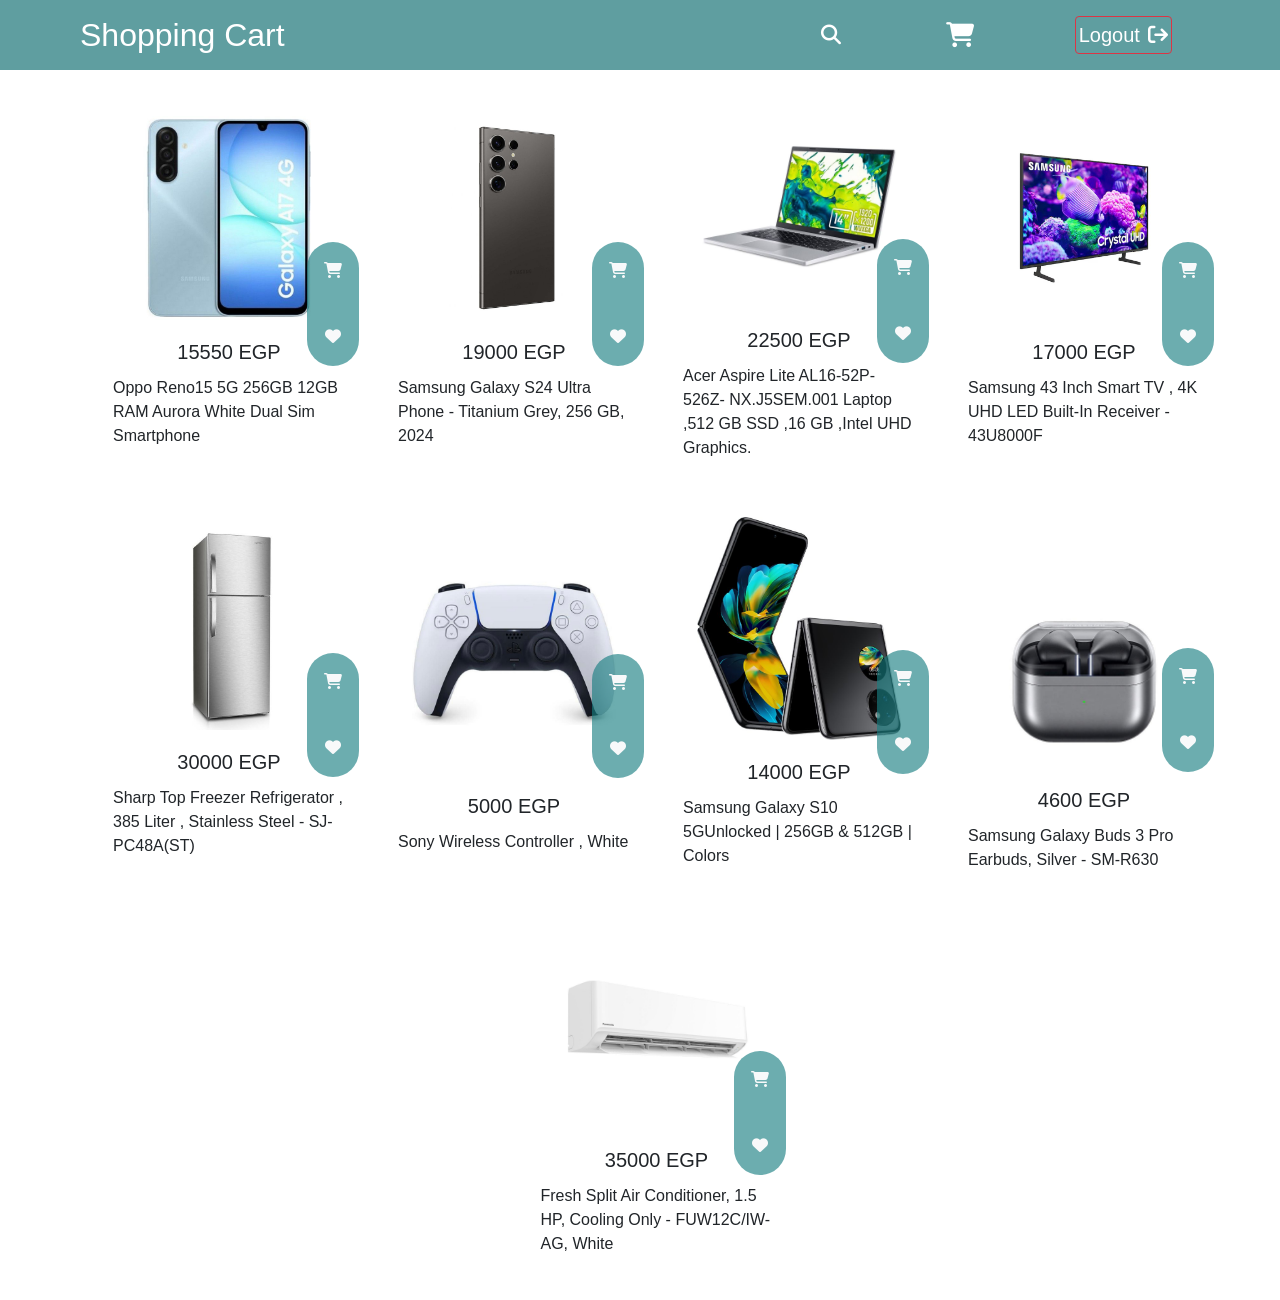
==== index.html @ b71017a6 "create" ====
<!DOCTYPE html>
<html lang="en">

<head>
    <meta charset="UTF-8">
    <meta name="viewport" content="width=device-width, initial-scale=1.0">

    <!-- start  bootstrap link -->
    <link rel="stylesheet" href="css/bootstrap.min.css">
    <!-- end  bootstrap link -->

    <link rel="stylesheet" href="css/all.css">
    <link rel="stylesheet" href="css/style.css">
    <title>Brand Home</title>
</head>

<body>

    <nav class="sidebar h-100 position-fixed bg-white top-0 p-4">
        <div class="orders-holder overflow-auto h-75">
            <div class="sidebar-head gap-3 d-flex justify-content-between mb-5 mr-3">
                <a class="x-sign text-muted">&#10005;</a>
                <h4>Shopping Cart</h4>
            </div>
            <div class="cart-container">

            </div>
        </div>
        <div class="payment-section flex-column ">
            <hr>
            <div class=" d-flex justify-content-between">
                <span class="TotalPrice"></span>
                <p class="text-muted">Total Products</p>
            </div>
            <a class="btn btn-info d-block  rounded-pill" href="ProductsOrdered.html">Complete the order</a>
            <p class="text-muted">Or <a class="text-dark back-shop">&nbsp; Contain Shopping &#8594;</a></p>
        </div>
    </nav>
    <!-- start right side bar that appear in the phone -->

    <nav class="sidebar side-right h-100 position-fixed bg-white top-0 p-3">
        <div class="orders-holder overflow-auto h-75">
            <div class="sidebar-head gap-3 d-flex justify-content-between mb-5 mr-3">
                <h4 class="side-right-name"></h4>
                <a class="x-sign text-muted">&#10005;</a>
            </div>
            <ul class="side-right-container mt-3 d-flex flex-column">
                <li><a href="index.html" class="text-info ">Home Page <i class="fa-solid fa-house"></i></a></li>
                <li><a href="ProductsOrdered.html" class="text-info ">Payment page <i class="fa-solid fa-credit-card ml-1"></i></a></li>
                <li><a href="Favorites.html" class="text-info ">Favorites Page <i class="fa-solid fa-heart ml-2"></i></a></li>
                <li><a class="text-danger LogOut">Log Out<i class="fa-solid fa-arrow-right-from-bracket ml-1"></i> </a></li>
            </ul>
        </div>
    </nav>

    <!-- end right side bar that appear in the phone -->
    <div class="page-content">
        <nav class="home-navbar">
            <div class="navbar_container">
                <div class="navbar">
                    <h3 class="brand">Shopping Cart</h3>
                </div>
                <ul id="link">
                    <li><a class="btn btn-info" href="login.html">sign in</a></li>
                    <li><a class="btn btn-info" href="register.html">sign up</a></li>
                </ul>
                <ul id="user_info">
                    <li><a href="index.html" id="user"></a></li>
                    <li>
                        <a class="search-icon"><i class="fa-solid fa-magnifying-glass"></i></a>
                    </li>
                    <li>
                        <a class="cart position-relative">
                            <i class="fa-solid fa-cart-shopping fa-lg"></i>
                            <span class="position-absolute badge bg-danger text-light rounded-circle"></span>
                        </a>
                    </li>
                    <li class="logOut">
                        <a class="btn btn-outline-danger LogOut">Logout<i
                                class="fa-solid fa-arrow-right-from-bracket ml-2"></i></a>
                    </li>
                    <li class="d-none bars-container">
                        <a class="text-light bars"><i class="fa-solid fa-bars"></i></a>
                    </li>
                </ul>
            </div>

        </nav>

        <!-- start home-elements section -->
        <div class="search-area w-100 text-center d-none">
            <input type="button" value="search"
                class="search-btn text-white text-capitalize bg-info border-0 p-3 rounded-pill">
            <input type="text" placeholder="search" class="search-input w-75 p-3 rounded-pill mx-2">
        </div>
        <section class="home-elements pt-5">

            <div class="container mt-5">
                <div class="row " id="product-items">
                </div>
            </div>
        </section>

        <!-- making overlay when open side bar  -->
        <div class="overlay"></div>
    </div>
    <!-- end home-elements section -->

    <!-- start  bootstrap script -->

    <script src="js/jquery.slim.min.js"></script>
    <script src="js/popper.min.js"></script>
    <script src="js/bootstrap.min.js"></script>

    <!-- end  bootstrap script -->
     
    <script type="module" src="js/script.js"></script>

</body>

</html>
---- css/style.css ----
* {
    margin: 0;
    padding: 0;
    box-sizing: border-box;
}

a {
    text-decoration: none !important;
    cursor: pointer;
}

.page-content {
    position: relative;
}

/* start nav bar section */
nav:not(#sidebar) {
    background-color: cadetblue;
}

.navbar_container {
    width: 90%;
    margin: auto;
    display: flex;
    align-items: end;
    justify-content: space-between;
    height: 70px;
}

.brand {
    font-size: 32px;
    font-weight: 500;
    font-family: 'Lucida Sans', 'Lucida Sans Regular', 'Lucida Grande', 'Lucida Sans Unicode', Geneva, Verdana, sans-serif;
    color: #fff;
}

.navbar_container ul {
    display: flex;
    list-style: none;
    align-items: center;
    gap: 10px;
    justify-content: space-around !important;
    width: calc(50% - 30px);
}

.navbar_container ul a {
    padding: 3px !important;
    font-size: 20px;
    color: #fff;
}

.navbar_container #user_info {
    display: none;
}

.cart span {
    font-size: .6rem;
    right: 5%;
    top: -5%;
}

.side-right-container {
    gap: 20px !important;

    a {
        font-size: 18px;
    }
}

.overlay {
    position: fixed;
    inset: 0;
    background-color: rgba(0, 0, 0, 0.295);
    backdrop-filter: blur(4px);
    pointer-events: all;
    opacity: 0;
    visibility: hidden;
    transition: .3s;
    z-index: 90;
}

.overlay.active {
    opacity: 1;
    visibility: visible;
}

@media (max-width:890px) {
    .brand {
        font-size: 1.5rem;
    }

    .navbar_container #user {
        font-size: 18px !important;
    }

    .search-icon {
        font-size: 1rem;
    }

    .cart {
        i {
            font-size: 1rem;
        }

        span {
            font-size: .4rem;
            top: 5%;
        }
    }

    .logOut {
        font-size: 1rem !important;
        padding: 3px !important;
    }
}

/* end nav bar section */

/* start home navbar section */
.home-navbar {
    position: fixed;
    width: 100%;
    z-index: 90;
    top: 0;
    left: 0;
}

/* start section_form section */

.section_form {
    display: flex;
    justify-content: center;
    align-items: center;
    height: 80vh;
    flex-direction: column;
}

.section_form form {
    background-color: rgb(67, 114, 114);
    display: flex;
    flex-direction: column;
    padding: 15px;
    width: 60%;
    border-radius: 10px;
}

.section_form input {
    display: block;
    padding: 7px;
    margin: 10px 0;
    outline: none;
}

.navbar_container input[type="submit"]:hover {
    opacity: .7;
}

/* end section_form section */

/* start side bar section */

.sidebar {
    z-index: 100;
    width: 340px;
    top: 0;
    transition: all .1s ease;
    display: flex;
    transform: translateX(-100%);
    flex-direction: column;
    padding: 1.5rem;
}

.side-right {
    transform: translateX(100%);
    right: 0;
}

.cart-content {
    gap: 10px !important;
}

.sidebar.active {
    visibility: visible;
    transform: translateX(0%);
}

.x-sign,
.cart-btns a,
.cart-btns span {
    font-size: 20px;
    font-weight: 500;
}

.x-sign:hover,
.cart-btns a:hover {
    color: #111 !important;
}

.orders-holder {
    overflow-y: auto;
}

.payment-section {
    gap: 1rem;
    height: 240px !important;
    background-color: #fff;
    padding-top: 1rem;
}

.payment-section a {
    font-size: 1.4rem;
    font-weight: 500;
}

/* start content section */
.search-area {
    margin: 120px 0 40px !important;
}

.search-area input[type='button'] {
    font-weight: 600;
    font-size: 18px;
}

.search-area input[type='text'] {
    border: 1px solid #1111117a;
}

.search-area input[type='text']:focus {
    outline: 1px solid rgba(36, 173, 175, 0.865);
}

.product-item {
    transition: all .4s ease;
}

.product-item:hover {
    box-shadow: 1px 1px 20px .5px rgba(11, 11, 11, 0.573);
}

.buttons {
    top: 35%;
    right: 5%;
    background-color: rgba(24, 127, 129, 0.637);

    button:hover {
        background-color: rgba(24, 127, 129, 0.402);
        transition: .4s;
    }

    button:focus {
        box-shadow: none !important;
    }
}

.heart-icon.active {
    color: #024b4dee;
    transform: scale(1.1);
}

.cart-btns {
    gap: 1rem;
}
.no-favo.active{
    display: block !important;
    text-align: center;
    font-size: 2rem;
    font-weight: 700;
    color: #551414;
    padding: 30px;
    padding-top: 100px;
}

@media (max-width:760px) {
    .sidebar {
        width: 300px;
    }

    .search-area {
        width: 90% !important;
        margin: 120px auto 0 !important;

        input {
            padding: .5rem !important;
            font-size: .7rem !important;
            margin: 0 !important;
        }
    }

    .bars-container {
        display: block !important;
    }

    #user {
        display: none;
    }

    .logOut {
        display: none;
    }
}

/* payment content section  */
.cart-item img {
    width: 20%;
}

.payment-form {
    border-radius: 20px;
    border: 3px dashed;
    gap: 20px;
    background-color: #4ec7d433;
}

.payment-form input,
.payment-form>div,
.payment-form select,
.payment-form textarea {
    border-radius: 10px;
    border: none;
    transition: all .4s ease;
}

.payment-form input {
    padding-left: 35px !important;
}

.payment-form i {
    top: 35%;
    left: 2%;
}

.payment-form input:focus,
select:focus,
.payment-form textarea {
    outline: 1px solid #36b0bd;
}

.payment-form::placeholder {
    color: #11111162;
}

.items-container>p,
.payment-form p {
    font-size: 1.2rem;
    font-weight: 900;
}
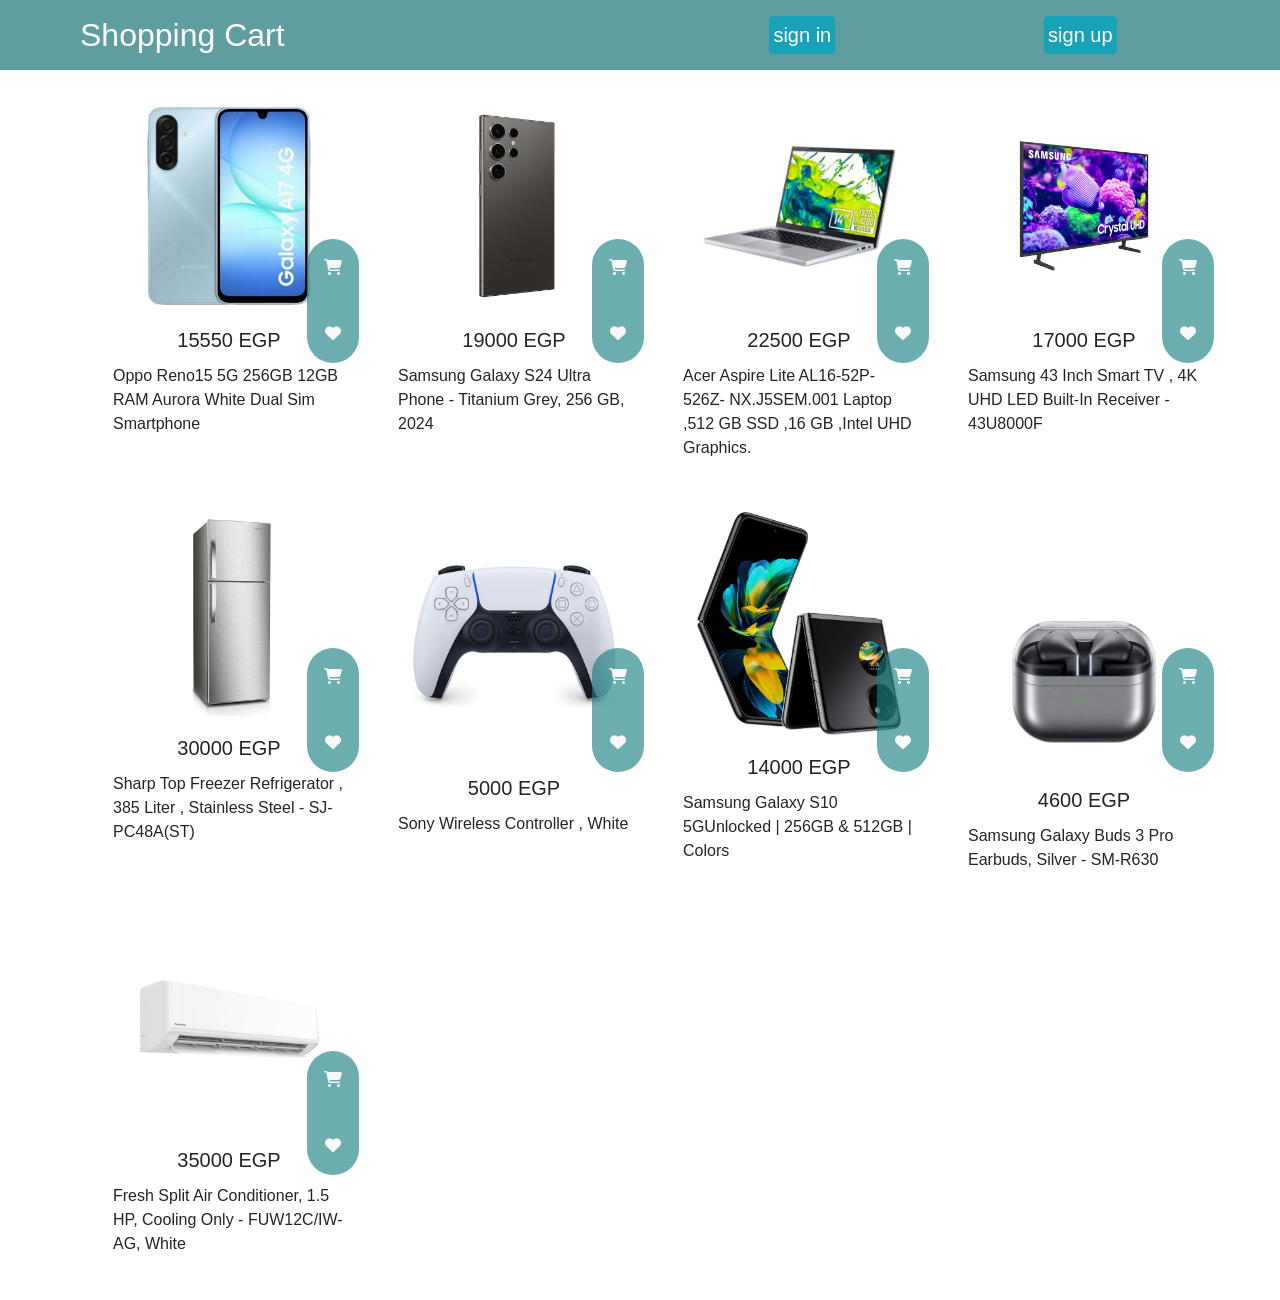
==== commit 59693c5b: "update" ====
--- a/index.html
+++ b/index.html
@@ -45,7 +45,7 @@
                 <a class="x-sign text-muted">&#10005;</a>
             </div>
             <ul class="side-right-container mt-3 d-flex flex-column">
-                <li><a href="index.html" class="text-info ">Home Page <i class="fa-solid fa-house"></i></a></li>
+                <li><a href="index.html" class="text-info home-link">Home Page <i class="fa-solid fa-house"></i></a></li>
                 <li><a href="ProductsOrdered.html" class="text-info ">Payment page <i class="fa-solid fa-credit-card ml-1"></i></a></li>
                 <li><a href="Favorites.html" class="text-info ">Favorites Page <i class="fa-solid fa-heart ml-2"></i></a></li>
                 <li><a class="text-danger LogOut">Log Out<i class="fa-solid fa-arrow-right-from-bracket ml-1"></i> </a></li>
@@ -56,7 +56,7 @@
     <!-- end right side bar that appear in the phone -->
     <div class="page-content">
         <nav class="home-navbar">
-            <div class="navbar_container">
+            <div class="navbar_container ">
                 <div class="navbar">
                     <h3 class="brand">Shopping Cart</h3>
                 </div>
@@ -65,7 +65,7 @@
                     <li><a class="btn btn-info" href="register.html">sign up</a></li>
                 </ul>
                 <ul id="user_info">
-                    <li><a href="index.html" id="user"></a></li>
+                    <li><a href="index.html" class="home-link"  id="user"></a></li>
                     <li>
                         <a class="search-icon"><i class="fa-solid fa-magnifying-glass"></i></a>
                     </li>
--- a/css/style.css
+++ b/css/style.css
@@ -14,6 +14,7 @@
 }
 
 /* start nav bar section */
+
 nav:not(#sidebar) {
     background-color: cadetblue;
 }
@@ -25,6 +26,13 @@
     align-items: end;
     justify-content: space-between;
     height: 70px;
+}
+@media (max-width:500px) {
+    #link a{
+        padding: 3px !important;
+        font-size: 16px !important;
+    }
+    
 }
 
 .brand {
@@ -85,6 +93,7 @@
 }
 
 @media (max-width:890px) {
+
     .brand {
         font-size: 1.5rem;
     }
@@ -94,7 +103,7 @@
     }
 
     .search-icon {
-        font-size: 1rem;
+        font-size: .8rem;
     }
 
     .cart {
@@ -117,6 +126,7 @@
 /* end nav bar section */
 
 /* start home navbar section */
+
 .home-navbar {
     position: fixed;
     width: 100%;
@@ -261,7 +271,8 @@
 .cart-btns {
     gap: 1rem;
 }
-.no-favo.active{
+
+.no-favo.active {
     display: block !important;
     text-align: center;
     font-size: 2rem;
@@ -321,7 +332,7 @@
     transition: all .4s ease;
 }
 
-.payment-form input {
+.payment-form input:not(#submit-btn) {
     padding-left: 35px !important;
 }
 
@@ -343,5 +354,21 @@
 .items-container>p,
 .payment-form p {
     font-size: 1.2rem;
+    text-align: center;
+    line-height: 1.5;
     font-weight: 900;
+}
+
+@media (max-width:600px) {
+
+    .items-container>p,
+    .payment-form p {
+        font-size: 1rem;
+        font-weight: 600;
+    }
+
+    .payment-form i {
+        font-size: 1rem;
+        top: 30%;
+    }
 }
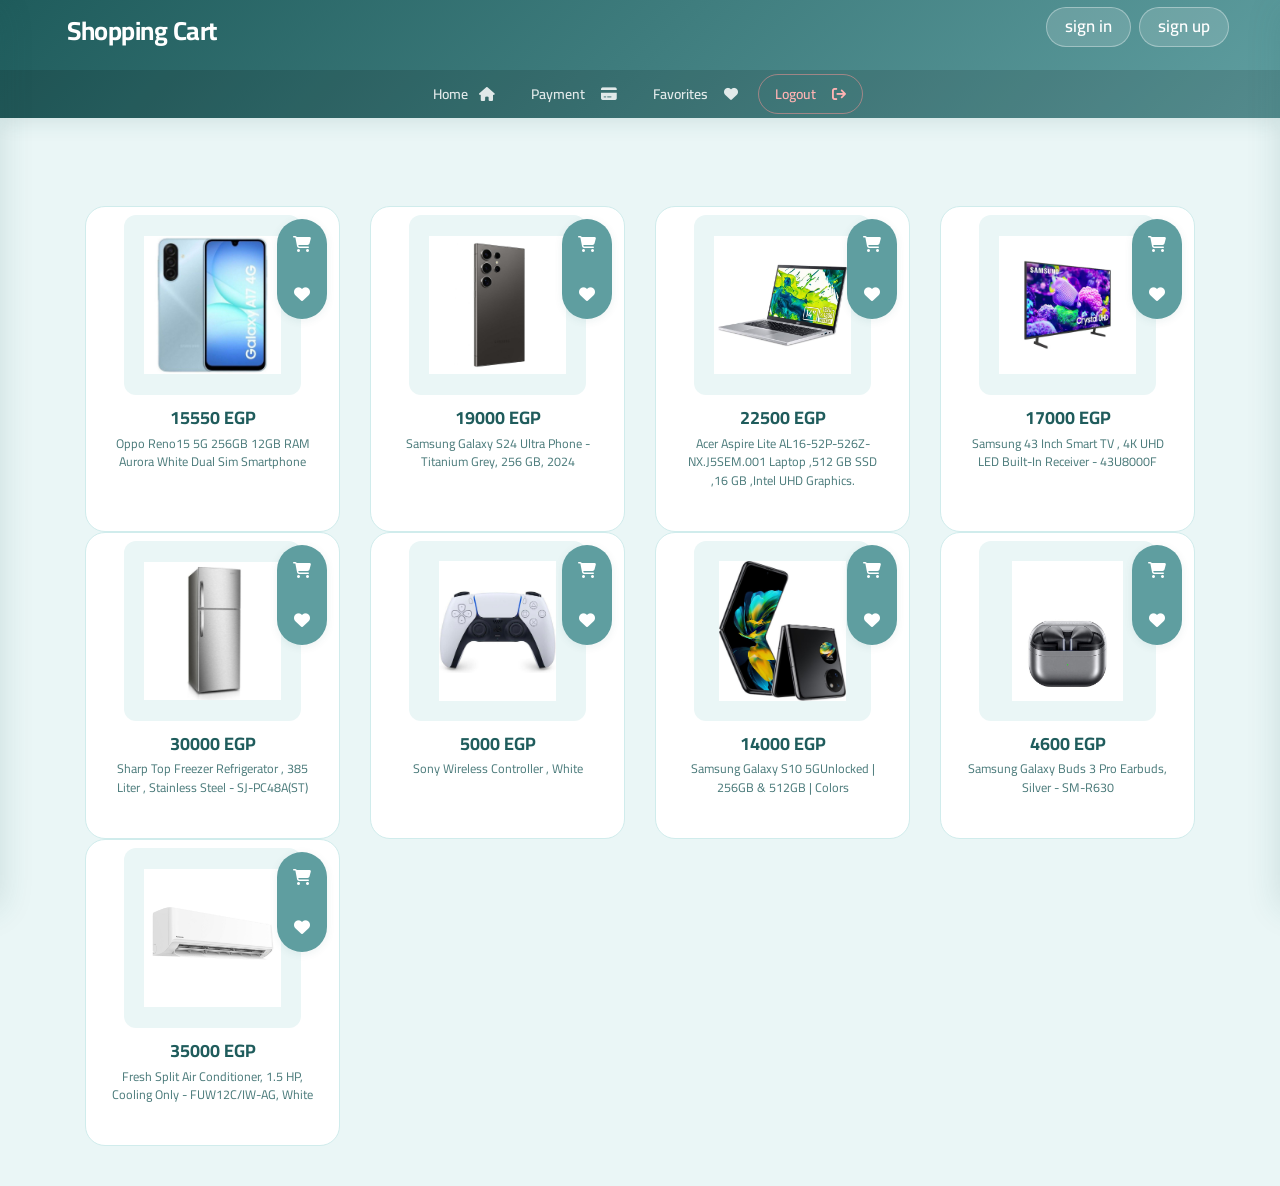
==== commit 2099df73: "update" ====
--- a/index.html
+++ b/index.html
@@ -45,10 +45,14 @@
                 <a class="x-sign text-muted">&#10005;</a>
             </div>
             <ul class="side-right-container mt-3 d-flex flex-column">
-                <li><a href="index.html" class="text-info home-link">Home Page <i class="fa-solid fa-house"></i></a></li>
-                <li><a href="ProductsOrdered.html" class="text-info ">Payment page <i class="fa-solid fa-credit-card ml-1"></i></a></li>
-                <li><a href="Favorites.html" class="text-info ">Favorites Page <i class="fa-solid fa-heart ml-2"></i></a></li>
-                <li><a class="text-danger LogOut">Log Out<i class="fa-solid fa-arrow-right-from-bracket ml-1"></i> </a></li>
+                <li><a href="index.html" class="text-info home-link">Home<i class="fa-solid fa-house ml-3"></i></a>
+                </li>
+                <li><a href="ProductsOrdered.html" class="text-info ">Payment<i
+                            class="fa-solid fa-credit-card ml-3"></i></a></li>
+                <li><a href="Favorites.html" class="text-info ">Favorites<i
+                            class="fa-solid fa-heart ml-3"></i></a></li>
+                <li><a class="text-danger LogOut">Log Out<i class="fa-solid fa-arrow-right-from-bracket ml-3"></i> </a>
+                </li>
             </ul>
         </div>
     </nav>
@@ -65,7 +69,7 @@
                     <li><a class="btn btn-info" href="register.html">sign up</a></li>
                 </ul>
                 <ul id="user_info">
-                    <li><a href="index.html" class="home-link"  id="user"></a></li>
+                    <li><a href="index.html" class="home-link" id="user"></a></li>
                     <li>
                         <a class="search-icon"><i class="fa-solid fa-magnifying-glass"></i></a>
                     </li>
@@ -75,16 +79,21 @@
                             <span class="position-absolute badge bg-danger text-light rounded-circle"></span>
                         </a>
                     </li>
-                    <li class="logOut">
-                        <a class="btn btn-outline-danger LogOut">Logout<i
-                                class="fa-solid fa-arrow-right-from-bracket ml-2"></i></a>
-                    </li>
                     <li class="d-none bars-container">
                         <a class="text-light bars"><i class="fa-solid fa-bars"></i></a>
                     </li>
                 </ul>
             </div>
-
+            <ul class="pages-list d-flex justify-content-center justify-content-around m-auto ">
+                <li><a href="index.html" class="text-light home-link">Home <i class="fa-solid fa-house ml-2"></i></a></li>
+                <li><a href="ProductsOrdered.html" class="text-light">Payment<i
+                            class="fa-solid fa-credit-card ml-3"></i></a></li>
+                <li><a href="Favorites.html" class="text-light">Favorites<i
+                            class="fa-solid fa-heart ml-3"></i></a></li>
+                <li class="logOut">
+                    <a class="text-danger LogOut">Logout<i class="fa-solid fa-arrow-right-from-bracket ml-3"></i></a>
+                </li>
+            </ul>
         </nav>
 
         <!-- start home-elements section -->
@@ -113,7 +122,7 @@
     <script src="js/bootstrap.min.js"></script>
 
     <!-- end  bootstrap script -->
-     
+
     <script type="module" src="js/script.js"></script>
 
 </body>
--- a/css/style.css
+++ b/css/style.css
@@ -1,131 +1,48 @@
+@import url('https://fonts.googleapis.com/css2?family=Cairo:wght@400;500;600;700&family=Tajawal:wght@400;500;700&display=swap');
+
+:root {
+    --clr-darkest:  #1f5c5c;
+    --clr-dark:     #2e7a7a;
+    --clr-primary:  #5f9ea0;
+    --clr-medium:   #7ab8b8;
+    --clr-light:    #aed8d8;
+    --clr-lighter:  #d0ecec;
+    --clr-lightest: #eaf6f6;
+    --clr-white:    #f5fbfb;
+    --clr-text:     #1a3f3f;
+    --clr-muted:    #4a7a7a;
+    --clr-danger:   #c0392b;
+    --clr-danger-light: #fdecea;
+    --shadow-sm:    0 2px 8px rgba(31,92,92,0.08);
+    --shadow-md:    0 4px 20px rgba(31,92,92,0.12);
+    --shadow-lg:    0 8px 32px rgba(31,92,92,0.16);
+    --radius-sm:    8px;
+    --radius-md:    12px;
+    --radius-lg:    20px;
+    --radius-xl:    30px;
+    --transition:   all 0.3s cubic-bezier(0.4, 0, 0.2, 1);
+}
+
 * {
     margin: 0;
     padding: 0;
     box-sizing: border-box;
 }
 
+body {
+    font-family: 'Cairo', sans-serif;
+    background-color: var(--clr-lightest);
+    color: var(--clr-text);
+    line-height: 1.6;
+}
+
 a {
     text-decoration: none !important;
     cursor: pointer;
-}
-
-.page-content {
-    position: relative;
-}
-
-/* start nav bar section */
-
-nav:not(#sidebar) {
-    background-color: cadetblue;
-}
-
-.navbar_container {
-    width: 90%;
-    margin: auto;
-    display: flex;
-    align-items: end;
-    justify-content: space-between;
-    height: 70px;
-}
-@media (max-width:500px) {
-    #link a{
-        padding: 3px !important;
-        font-size: 16px !important;
-    }
-    
-}
-
-.brand {
-    font-size: 32px;
-    font-weight: 500;
-    font-family: 'Lucida Sans', 'Lucida Sans Regular', 'Lucida Grande', 'Lucida Sans Unicode', Geneva, Verdana, sans-serif;
-    color: #fff;
-}
-
-.navbar_container ul {
-    display: flex;
-    list-style: none;
-    align-items: center;
-    gap: 10px;
-    justify-content: space-around !important;
-    width: calc(50% - 30px);
-}
-
-.navbar_container ul a {
-    padding: 3px !important;
-    font-size: 20px;
-    color: #fff;
-}
-
-.navbar_container #user_info {
-    display: none;
-}
-
-.cart span {
-    font-size: .6rem;
-    right: 5%;
-    top: -5%;
-}
-
-.side-right-container {
-    gap: 20px !important;
-
-    a {
-        font-size: 18px;
-    }
-}
-
-.overlay {
-    position: fixed;
-    inset: 0;
-    background-color: rgba(0, 0, 0, 0.295);
-    backdrop-filter: blur(4px);
-    pointer-events: all;
-    opacity: 0;
-    visibility: hidden;
-    transition: .3s;
-    z-index: 90;
-}
-
-.overlay.active {
-    opacity: 1;
-    visibility: visible;
-}
-
-@media (max-width:890px) {
-
-    .brand {
-        font-size: 1.5rem;
-    }
-
-    .navbar_container #user {
-        font-size: 18px !important;
-    }
-
-    .search-icon {
-        font-size: .8rem;
-    }
-
-    .cart {
-        i {
-            font-size: 1rem;
-        }
-
-        span {
-            font-size: .4rem;
-            top: 5%;
-        }
-    }
-
-    .logOut {
-        font-size: 1rem !important;
-        padding: 3px !important;
-    }
-}
-
-/* end nav bar section */
-
-/* start home navbar section */
+    transition: var(--transition);
+}
+
+/* ─── NAVBAR ─────────────────────────────────────── */
 
 .home-navbar {
     position: fixed;
@@ -133,242 +50,913 @@
     z-index: 90;
     top: 0;
     left: 0;
-}
-
-/* start section_form section */
+    background: linear-gradient(135deg, var(--clr-darkest) 0%, var(--clr-primary) 100%);
+    box-shadow: var(--shadow-md);
+}
+
+nav:not(#sidebar):not(.home-navbar) {
+    background: linear-gradient(135deg, var(--clr-darkest) 0%, var(--clr-primary) 100%);
+}
+
+.navbar_container {
+    width: 92%;
+    margin: auto;
+    display: flex;
+    align-items: center;
+    justify-content: space-between;
+    height: 70px;
+    gap: 16px;
+}
+
+.brand {
+    font-size: 26px;
+    font-weight: 700;
+    color: #fff;
+    letter-spacing: -0.5px;
+    white-space: nowrap;
+}
+
+.brand span {
+    color: var(--clr-lighter);
+}
+
+.navbar_container ul {
+    display: flex;
+    list-style: none;
+    align-items: center;
+    gap: 8px;
+    justify-content: flex-end;
+    width: auto;
+}
+
+.navbar_container ul a {
+    padding: 6px 10px !important;
+    font-size: 17px;
+    color: #fff;
+    font-weight: 500;
+    border-radius: var(--radius-sm);
+    transition: var(--transition);
+}
+
+.navbar_container ul a:hover {
+    background: rgba(255,255,255,0.15);
+}
+
+.navbar_container #user_info {
+    display: none;
+}
+
+#user {
+    font-weight: 700;
+    font-size: 16px !important;
+    color: var(--clr-lighter) !important;
+    background: rgba(255,255,255,0.12);
+    padding: 6px 14px !important;
+    border-radius: var(--radius-xl);
+    border: 1.5px solid rgba(255,255,255,0.25);
+}
+
+/* ─── PAGES LIST (sub-nav) ───────────────────────── */
+
+.pages-list {
+    list-style: none;
+    height: 48px;
+    gap: 4px;
+    width: 100%;
+    font-weight: 600;
+    align-items: center;
+    justify-content: center !important;
+    background: rgba(0,0,0,0.12);
+    padding: 0 20px;
+}
+
+.pages-list li {
+    position: relative;
+}
+
+.pages-list li a {
+    color: rgba(255,255,255,0.85) !important;
+    font-size: 14px !important;
+    padding: 6px 16px !important;
+    border-radius: var(--radius-xl);
+    transition: var(--transition);
+}
+
+.pages-list li a:hover {
+    color: #fff !important;
+    background: rgba(255,255,255,0.15);
+}
+
+.pages-list .LogOut {
+    color: #ffb3b3 !important;
+}
+
+.pages-list .LogOut:hover {
+    color: #fff !important;
+    background: rgba(192,57,43,0.3) !important;
+}
+
+/* ─── SIGN IN / SIGN UP BUTTONS ──────────────────── */
+
+#link a.btn-info {
+    background: rgba(255,255,255,0.15) !important;
+    border: 1.5px solid rgba(255,255,255,0.35) !important;
+    color: #fff !important;
+    border-radius: var(--radius-xl) !important;
+    font-weight: 600 !important;
+    padding: 6px 18px !important;
+    transition: var(--transition);
+}
+
+#link a.btn-info:hover {
+    background: rgba(255,255,255,0.28) !important;
+}
+
+/* ─── CART ICON ──────────────────────────────────── */
+
+.cart {
+    position: relative;
+    display: inline-flex;
+    align-items: center;
+    justify-content: center;
+    width: 40px;
+    height: 40px;
+    border-radius: 50%;
+    background: rgba(255,255,255,0.12);
+    transition: var(--transition);
+}
+
+.cart:hover {
+    background: rgba(255,255,255,0.25);
+}
+
+.cart i {
+    font-size: 20px;
+    color: #fff;
+}
+
+.cart span {
+    font-size: 10px;
+    right: 2px;
+    top: 2px;
+    min-width: 16px;
+    height: 16px;
+    display: flex;
+    align-items: center;
+    justify-content: center;
+    border-radius: 50%;
+    background: var(--clr-danger) !important;
+    border: 2px solid var(--clr-darkest);
+    font-weight: 700;
+}
+
+/* ─── SEARCH AREA ────────────────────────────────── */
+
+.search-area {
+    margin: 140px 0 30px !important;
+    padding: 0 20px;
+}
+
+.search-area input[type='button'] {
+    font-weight: 700;
+    font-size: 15px;
+    background: var(--clr-primary) !important;
+    border: none !important;
+    border-radius: var(--radius-xl) !important;
+    padding: 12px 28px !important;
+    color: #fff !important;
+    box-shadow: var(--shadow-sm);
+    transition: var(--transition);
+}
+
+.search-area input[type='button']:hover {
+    background: var(--clr-dark) !important;
+    box-shadow: var(--shadow-md);
+    transform: translateY(-1px);
+}
+
+.search-area input[type='text'] {
+    border: 2px solid var(--clr-light) !important;
+    background: #fff;
+    border-radius: var(--radius-xl) !important;
+    padding: 12px 24px !important;
+    font-size: 15px;
+    font-family: 'Cairo', sans-serif;
+    color: var(--clr-text);
+    transition: var(--transition);
+}
+
+.search-area input[type='text']:focus {
+    outline: none !important;
+    border-color: var(--clr-primary) !important;
+    box-shadow: 0 0 0 4px rgba(95,158,160,0.15);
+}
+
+.search-area input[type='text']::placeholder {
+    color: var(--clr-muted);
+}
+
+/* ─── PRODUCT CARDS ──────────────────────────────── */
+
+.home-elements {
+    margin-top: 110px !important;
+    padding-bottom: 40px;
+}
+
+.product-item {
+    background: #fff;
+    border-radius: var(--radius-lg) !important;
+    border: 1.5px solid var(--clr-lighter);
+    transition: var(--transition);
+    overflow: hidden;
+    width: 100% !important;
+    max-width: 260px;
+}
+
+.product-item:hover {
+    box-shadow: var(--shadow-lg);
+    border-color: var(--clr-light);
+    transform: translateY(-4px);
+}
+
+.product-item .card-img-top {
+    padding: 20px;
+    border-radius: var(--radius-md) !important;
+    background: var(--clr-lightest) !important;
+    height: 180px;
+    object-fit: contain;
+    transition: var(--transition);
+}
+
+.product-item:hover .card-img-top {
+    transform: scale(1.04);
+}
+
+.product-item .card-body {
+    padding: 12px 16px 16px;
+}
+
+.product-item .card-title {
+    font-size: 18px !important;
+    font-weight: 700 !important;
+    color: var(--clr-darkest) !important;
+    text-align: center;
+    margin-bottom: 6px;
+}
+
+.product-item .card-text {
+    font-size: 12.5px !important;
+    color: var(--clr-muted);
+    line-height: 1.5;
+    text-align: center;
+}
+
+/* ─── CART + HEART BUTTONS ───────────────────────── */
+
+.buttons {
+    top: 12px;
+    right: 12px;
+    background: var(--clr-primary);
+    border-radius: var(--radius-xl) !important;
+    padding: 6px;
+    gap: 4px;
+    display: flex;
+    flex-direction: column;
+    box-shadow: var(--shadow-sm);
+}
+
+.buttons button {
+    width: 38px !important;
+    height: 38px !important;
+    padding: 0 !important;
+    display: flex !important;
+    align-items: center;
+    justify-content: center;
+    border-radius: 50% !important;
+    background: transparent !important;
+    color: #fff !important;
+    border: none !important;
+    transition: var(--transition);
+}
+
+.buttons button:hover {
+    background: rgba(255,255,255,0.25) !important;
+    transform: scale(1.1);
+}
+
+.buttons button:focus {
+    box-shadow: none !important;
+    outline: none !important;
+}
+
+.heart-icon.active {
+    color: #ff6b8a;
+    filter: drop-shadow(0 0 4px rgba(255,107,138,0.5));
+    transform: scale(1.2);
+}
+
+/* ─── LEFT SIDEBAR (CART) ────────────────────────── */
+
+.sidebar {
+    z-index: 100;
+    width: 360px;
+    top: 0;
+    transition: var(--transition);
+    display: flex;
+    transform: translateX(-100%);
+    flex-direction: column;
+    padding: 0;
+    background: #fff;
+    box-shadow: var(--shadow-lg);
+}
+
+.sidebar.active {
+    visibility: visible;
+    transform: translateX(0%);
+}
+
+.sidebar-head {
+    padding: 20px 24px;
+    border-bottom: 1.5px solid var(--clr-lighter);
+    background: var(--clr-lightest);
+}
+
+.sidebar-head h4 {
+    font-weight: 700;
+    color: var(--clr-darkest);
+    font-size: 18px;
+}
+
+.x-sign {
+    font-size: 20px !important;
+    font-weight: 700 !important;
+    color: var(--clr-muted) !important;
+    width: 32px;
+    height: 32px;
+    display: flex;
+    align-items: center;
+    justify-content: center;
+    border-radius: 50%;
+    transition: var(--transition);
+}
+
+.x-sign:hover {
+    color: var(--clr-danger) !important;
+    background: var(--clr-danger-light);
+}
+
+.orders-holder {
+    overflow-y: auto;
+    padding: 16px 20px;
+    flex: 1;
+}
+
+.orders-holder::-webkit-scrollbar {
+    width: 4px;
+}
+
+.orders-holder::-webkit-scrollbar-track {
+    background: var(--clr-lightest);
+}
+
+.orders-holder::-webkit-scrollbar-thumb {
+    background: var(--clr-light);
+    border-radius: 4px;
+}
+
+/* ─── CART ITEM ──────────────────────────────────── */
+
+.cart-item {
+    background: var(--clr-lightest);
+    border-radius: var(--radius-md);
+    padding: 14px;
+    margin-bottom: 14px !important;
+    border: 1.5px solid var(--clr-lighter);
+    transition: var(--transition);
+}
+
+.cart-item:hover {
+    border-color: var(--clr-light);
+    box-shadow: var(--shadow-sm);
+}
+
+.cart-content {
+    gap: 10px !important;
+    margin-bottom: 12px;
+}
+
+.cart-content p {
+    font-size: 13px !important;
+    font-weight: 600;
+    color: var(--clr-text);
+}
+
+.cart-content img {
+    width: 64px !important;
+    height: 64px;
+    object-fit: contain;
+    border-radius: var(--radius-sm);
+    background: #fff;
+    border: 1px solid var(--clr-lighter);
+    padding: 4px;
+}
+
+.cart-btns {
+    gap: 8px !important;
+    align-items: center;
+}
+
+.cart-btns a {
+    font-size: 16px !important;
+    font-weight: 600 !important;
+    color: var(--clr-primary) !important;
+    width: 30px;
+    height: 30px;
+    display: flex;
+    align-items: center;
+    justify-content: center;
+    border-radius: var(--radius-sm) !important;
+    border: 1.5px solid var(--clr-light) !important;
+    background: #fff;
+    transition: var(--transition);
+}
+
+.cart-btns a:hover {
+    background: var(--clr-primary) !important;
+    color: #fff !important;
+    border-color: var(--clr-primary) !important;
+}
+
+.cart-btns .trash {
+    color: var(--clr-danger) !important;
+    border-color: #fcd0cc !important;
+}
+
+.cart-btns .trash:hover {
+    background: var(--clr-danger) !important;
+    color: #fff !important;
+    border-color: var(--clr-danger) !important;
+}
+
+.cart-btns span {
+    font-size: 15px !important;
+    font-weight: 700 !important;
+    color: var(--clr-darkest);
+    min-width: 24px;
+    text-align: center;
+}
+
+/* ─── PAYMENT SECTION (sidebar footer) ──────────── */
+
+.payment-section {
+    gap: 10px;
+    height: auto !important;
+    background: #fff;
+    padding: 16px 20px 20px;
+    border-top: 1.5px solid var(--clr-lighter);
+}
+
+.payment-section hr {
+    border-color: var(--clr-lighter);
+}
+
+.payment-section .TotalPrice {
+    font-size: 18px;
+    font-weight: 700;
+    color: var(--clr-darkest);
+}
+
+.payment-section p.text-muted {
+    color: var(--clr-muted) !important;
+    font-size: 13px;
+}
+
+.payment-section a.btn-info,
+.payment-section .btn-info {
+    background: linear-gradient(135deg, var(--clr-primary), var(--clr-dark)) !important;
+    border: none !important;
+    border-radius: var(--radius-xl) !important;
+    font-weight: 700 !important;
+    font-size: 15px !important;
+    padding: 12px !important;
+    color: #fff !important;
+    box-shadow: var(--shadow-sm);
+    transition: var(--transition);
+    text-align: center;
+    display: block;
+}
+
+.payment-section a.btn-info:hover,
+.payment-section .btn-info:hover {
+    background: linear-gradient(135deg, var(--clr-dark), var(--clr-darkest)) !important;
+    box-shadow: var(--shadow-md);
+    transform: translateY(-1px);
+}
+
+.back-shop {
+    color: var(--clr-primary) !important;
+    font-weight: 600;
+    font-size: 13px;
+    transition: var(--transition);
+}
+
+.back-shop:hover {
+    color: var(--clr-darkest) !important;
+}
+
+/* ─── RIGHT SIDEBAR ──────────────────────────────── */
+
+.side-right {
+    transform: translateX(100%);
+    right: 0;
+    width: 280px;
+    background: #fff;
+    box-shadow: var(--shadow-lg);
+}
+
+.side-right-name {
+    font-size: 18px;
+    font-weight: 700;
+    color: var(--clr-darkest);
+}
+
+.side-right-container {
+    gap: 4px !important;
+    padding: 8px 0;
+}
+
+.side-right-container li a {
+    display: flex;
+    align-items: center;
+    gap: 10px;
+    padding: 12px 16px !important;
+    border-radius: var(--radius-sm);
+    font-size: 15px !important;
+    font-weight: 500;
+    color: var(--clr-dark) !important;
+    transition: var(--transition);
+}
+
+.side-right-container li a:hover {
+    background: var(--clr-lightest);
+    color: var(--clr-darkest) !important;
+}
+
+.side-right-container .LogOut {
+    color: var(--clr-danger) !important;
+}
+
+.side-right-container .LogOut:hover {
+    background: var(--clr-danger-light) !important;
+}
+
+/* ─── OVERLAY ────────────────────────────────────── */
+
+.overlay {
+    position: fixed;
+    inset: 0;
+    background-color: rgba(31,92,92,0.35);
+    backdrop-filter: blur(3px);
+    pointer-events: all;
+    opacity: 0;
+    visibility: hidden;
+    transition: var(--transition);
+    z-index: 90;
+}
+
+.overlay.active {
+    opacity: 1;
+    visibility: visible;
+}
+
+/* ─── BADGE ──────────────────────────────────────── */
+
+.badge {
+    font-size: 9px !important;
+    min-width: 18px;
+    height: 18px;
+    border-radius: 50% !important;
+    display: flex !important;
+    align-items: center;
+    justify-content: center;
+    font-weight: 700 !important;
+    border: 2px solid var(--clr-darkest);
+}
+
+/* ─── LOGOUT BUTTON ──────────────────────────────── */
+
+.logOut a,
+.btn-outline-danger.LogOut {
+    border: 1.5px solid rgba(255,150,150,0.5) !important;
+    color: #ffb3b3 !important;
+    border-radius: var(--radius-xl) !important;
+    padding: 5px 14px !important;
+    font-size: 13px !important;
+    font-weight: 600 !important;
+    transition: var(--transition);
+}
+
+.logOut a:hover,
+.btn-outline-danger.LogOut:hover {
+    background: rgba(192,57,43,0.25) !important;
+    color: #fff !important;
+    border-color: rgba(255,150,150,0.8) !important;
+}
+
+/* ─── NO FAVORITES ───────────────────────────────── */
+
+.no-favo.active {
+    display: flex !important;
+    flex-direction: column;
+    align-items: center;
+    justify-content: center;
+    min-height: 300px;
+    font-size: 1.5rem;
+    font-weight: 700;
+    color: var(--clr-muted);
+    padding-top: 80px;
+    gap: 12px;
+}
+
+/* ─── PAYMENT FORM PAGE ──────────────────────────── */
+
+.items-container {
+    background: #fff;
+    border-radius: var(--radius-lg);
+    padding: 28px;
+    border: 1.5px solid var(--clr-lighter);
+    box-shadow: var(--shadow-sm);
+}
+
+.items-container > p {
+    font-size: 1.1rem !important;
+    font-weight: 700 !important;
+    color: var(--clr-primary) !important;
+    text-align: left !important;
+    margin-bottom: 20px;
+    padding-bottom: 12px;
+    border-bottom: 2px solid var(--clr-lighter);
+}
+
+.items-container .TotalPrice,
+.items-container .Shipping,
+.items-container .PriceWithCost {
+    font-weight: 700;
+    color: var(--clr-darkest);
+    font-size: 16px;
+}
+
+.items-container hr {
+    border-color: var(--clr-lighter);
+    margin: 12px 0;
+}
+
+.payment-form {
+    border-radius: var(--radius-lg) !important;
+    border: 2px dashed var(--clr-light) !important;
+    gap: 16px !important;
+    background: var(--clr-lightest) !important;
+    padding: 32px !important;
+}
+
+.payment-form p {
+    font-size: 1rem !important;
+    font-weight: 700 !important;
+    color: var(--clr-darkest) !important;
+    text-align: center !important;
+    margin-bottom: 8px;
+}
+
+.payment-form > div {
+    background: #fff !important;
+    border-radius: var(--radius-sm) !important;
+    border: 1.5px solid var(--clr-lighter) !important;
+    transition: var(--transition);
+}
+
+.payment-form > div:focus-within {
+    border-color: var(--clr-primary) !important;
+    box-shadow: 0 0 0 3px rgba(95,158,160,0.15);
+}
+
+.payment-form input:not(#submit-btn) {
+    padding: 13px 13px 13px 40px !important;
+    font-family: 'Cairo', sans-serif;
+    font-size: 14px;
+    color: var(--clr-text);
+    border: none !important;
+    border-radius: var(--radius-sm) !important;
+    background: transparent;
+    width: 100%;
+}
+
+.payment-form input:not(#submit-btn):focus {
+    outline: none !important;
+    box-shadow: none !important;
+}
+
+.payment-form i {
+    top: 50% !important;
+    transform: translateY(-50%);
+    left: 12px !important;
+    color: var(--clr-muted) !important;
+    font-size: 15px;
+}
+
+.payment-form select {
+    padding: 13px 16px !important;
+    font-family: 'Cairo', sans-serif;
+    font-size: 14px;
+    color: var(--clr-text);
+    border: 1.5px solid var(--clr-lighter) !important;
+    border-radius: var(--radius-sm) !important;
+    background: #fff;
+    cursor: pointer;
+    transition: var(--transition);
+    width: 100%;
+    appearance: none;
+}
+
+.payment-form select:focus {
+    outline: none !important;
+    border-color: var(--clr-primary) !important;
+    box-shadow: 0 0 0 3px rgba(95,158,160,0.15);
+}
+
+.payment-form textarea {
+    padding: 13px 16px !important;
+    font-family: 'Cairo', sans-serif;
+    font-size: 14px;
+    color: var(--clr-text);
+    border: 1.5px solid var(--clr-lighter) !important;
+    border-radius: var(--radius-sm) !important;
+    background: #fff;
+    resize: vertical;
+    transition: var(--transition);
+    width: 100%;
+}
+
+.payment-form textarea:focus {
+    outline: none !important;
+    border-color: var(--clr-primary) !important;
+    box-shadow: 0 0 0 3px rgba(95,158,160,0.15);
+}
+
+.payment-form textarea::placeholder,
+.payment-form input::placeholder {
+    color: var(--clr-muted);
+    font-family: 'Cairo', sans-serif;
+}
+
+#submit-btn {
+    background: linear-gradient(135deg, var(--clr-primary), var(--clr-dark)) !important;
+    border: none !important;
+    border-radius: var(--radius-xl) !important;
+    font-weight: 700 !important;
+    font-size: 16px !important;
+    padding: 14px !important;
+    color: #fff !important;
+    box-shadow: var(--shadow-sm);
+    transition: var(--transition);
+    cursor: pointer;
+    font-family: 'Cairo', sans-serif;
+    letter-spacing: 0.3px;
+}
+
+#submit-btn:hover {
+    background: linear-gradient(135deg, var(--clr-dark), var(--clr-darkest)) !important;
+    box-shadow: var(--shadow-md);
+    transform: translateY(-2px);
+}
+
+/* ─── LOGIN / REGISTER FORMS ─────────────────────── */
 
 .section_form {
     display: flex;
     justify-content: center;
     align-items: center;
-    height: 80vh;
-    flex-direction: column;
+    min-height: 100vh;
+    background: linear-gradient(135deg, var(--clr-lightest) 0%, var(--clr-lighter) 100%);
 }
 
 .section_form form {
-    background-color: rgb(67, 114, 114);
+    background: #fff;
+    border-radius: var(--radius-lg);
+    padding: 40px;
+    width: 420px;
+    max-width: 95vw;
+    box-shadow: var(--shadow-lg);
+    border: 1.5px solid var(--clr-lighter);
+    gap: 16px;
     display: flex;
     flex-direction: column;
-    padding: 15px;
-    width: 60%;
-    border-radius: 10px;
+}
+
+.section_form h2 {
+    text-align: center;
+    color: var(--clr-darkest);
+    font-size: 24px;
+    font-weight: 700;
+    margin-bottom: 8px;
 }
 
 .section_form input {
     display: block;
-    padding: 7px;
-    margin: 10px 0;
+    padding: 13px 16px;
+    margin: 0;
     outline: none;
-}
-
-.navbar_container input[type="submit"]:hover {
-    opacity: .7;
-}
-
-/* end section_form section */
-
-/* start side bar section */
-
-.sidebar {
-    z-index: 100;
-    width: 340px;
-    top: 0;
-    transition: all .1s ease;
-    display: flex;
-    transform: translateX(-100%);
-    flex-direction: column;
-    padding: 1.5rem;
-}
-
-.side-right {
-    transform: translateX(100%);
-    right: 0;
-}
-
-.cart-content {
-    gap: 10px !important;
-}
-
-.sidebar.active {
-    visibility: visible;
-    transform: translateX(0%);
-}
-
-.x-sign,
-.cart-btns a,
-.cart-btns span {
-    font-size: 20px;
-    font-weight: 500;
-}
-
-.x-sign:hover,
-.cart-btns a:hover {
-    color: #111 !important;
-}
-
-.orders-holder {
-    overflow-y: auto;
-}
-
-.payment-section {
-    gap: 1rem;
-    height: 240px !important;
-    background-color: #fff;
-    padding-top: 1rem;
-}
-
-.payment-section a {
-    font-size: 1.4rem;
-    font-weight: 500;
-}
-
-/* start content section */
-.search-area {
-    margin: 120px 0 40px !important;
-}
-
-.search-area input[type='button'] {
+    border: 1.5px solid var(--clr-lighter);
+    border-radius: var(--radius-sm);
+    font-family: 'Cairo', sans-serif;
+    font-size: 14px;
+    color: var(--clr-text);
+    background: var(--clr-lightest);
+    transition: var(--transition);
+    width: 100%;
+}
+
+.section_form input:focus {
+    border-color: var(--clr-primary);
+    background: #fff;
+    box-shadow: 0 0 0 3px rgba(95,158,160,0.15);
+}
+
+.section_form input[type="submit"] {
+    background: linear-gradient(135deg, var(--clr-primary), var(--clr-dark));
+    border: none;
+    color: #fff;
+    font-weight: 700;
+    font-size: 16px;
+    border-radius: var(--radius-xl);
+    padding: 14px;
+    cursor: pointer;
+    margin-top: 8px;
+    transition: var(--transition);
+    box-shadow: var(--shadow-sm);
+}
+
+.section_form input[type="submit"]:hover {
+    background: linear-gradient(135deg, var(--clr-dark), var(--clr-darkest));
+    box-shadow: var(--shadow-md);
+    transform: translateY(-2px);
+}
+
+.section_form a {
+    color: var(--clr-primary);
     font-weight: 600;
-    font-size: 18px;
-}
-
-.search-area input[type='text'] {
-    border: 1px solid #1111117a;
-}
-
-.search-area input[type='text']:focus {
-    outline: 1px solid rgba(36, 173, 175, 0.865);
-}
-
-.product-item {
-    transition: all .4s ease;
-}
-
-.product-item:hover {
-    box-shadow: 1px 1px 20px .5px rgba(11, 11, 11, 0.573);
-}
-
-.buttons {
-    top: 35%;
-    right: 5%;
-    background-color: rgba(24, 127, 129, 0.637);
-
-    button:hover {
-        background-color: rgba(24, 127, 129, 0.402);
-        transition: .4s;
+    text-align: center;
+    font-size: 14px;
+    transition: var(--transition);
+}
+
+.section_form a:hover {
+    color: var(--clr-darkest);
+}
+
+/* ─── PAGE CONTENT ───────────────────────────────── */
+
+.page-content {
+    position: relative;
+}
+
+/* ─── RESPONSIVE ─────────────────────────────────── */
+
+@media (max-width: 890px) {
+    .brand { font-size: 20px; }
+    .navbar_container #user { font-size: 14px !important; }
+    .search-icon { font-size: 16px; }
+    .logOut { display: none; }
+    .pages-list a { font-size: 13px !important; }
+}
+
+@media (max-width: 760px) {
+    .sidebar { width: 300px; }
+
+    .search-area {
+        width: 95% !important;
+        margin: 140px auto 20px !important;
     }
 
-    button:focus {
-        box-shadow: none !important;
+    .search-area input {
+        padding: 10px 16px !important;
+        font-size: 13px !important;
     }
-}
-
-.heart-icon.active {
-    color: #024b4dee;
-    transform: scale(1.1);
-}
-
-.cart-btns {
-    gap: 1rem;
-}
-
-.no-favo.active {
-    display: block !important;
-    text-align: center;
-    font-size: 2rem;
-    font-weight: 700;
-    color: #551414;
-    padding: 30px;
-    padding-top: 100px;
-}
-
-@media (max-width:760px) {
-    .sidebar {
-        width: 300px;
+
+    .bars-container { display: block !important; }
+    #user { display: none !important; }
+    .pages-list { display: none !important; }
+
+    .home-elements { margin-top: 130px !important; }
+
+    .product-item { max-width: 100%; }
+}
+
+@media (max-width: 500px) {
+    #link a {
+        padding: 5px 10px !important;
+        font-size: 13px !important;
     }
 
-    .search-area {
-        width: 90% !important;
-        margin: 120px auto 0 !important;
-
-        input {
-            padding: .5rem !important;
-            font-size: .7rem !important;
-            margin: 0 !important;
-        }
-    }
-
-    .bars-container {
-        display: block !important;
-    }
-
-    #user {
-        display: none;
-    }
-
-    .logOut {
-        display: none;
-    }
-}
-
-/* payment content section  */
-.cart-item img {
-    width: 20%;
-}
-
-.payment-form {
-    border-radius: 20px;
-    border: 3px dashed;
-    gap: 20px;
-    background-color: #4ec7d433;
-}
-
-.payment-form input,
-.payment-form>div,
-.payment-form select,
-.payment-form textarea {
-    border-radius: 10px;
-    border: none;
-    transition: all .4s ease;
-}
-
-.payment-form input:not(#submit-btn) {
-    padding-left: 35px !important;
-}
-
-.payment-form i {
-    top: 35%;
-    left: 2%;
-}
-
-.payment-form input:focus,
-select:focus,
-.payment-form textarea {
-    outline: 1px solid #36b0bd;
-}
-
-.payment-form::placeholder {
-    color: #11111162;
-}
-
-.items-container>p,
-.payment-form p {
-    font-size: 1.2rem;
-    text-align: center;
-    line-height: 1.5;
-    font-weight: 900;
-}
-
-@media (max-width:600px) {
-
-    .items-container>p,
-    .payment-form p {
-        font-size: 1rem;
-        font-weight: 600;
-    }
-
-    .payment-form i {
-        font-size: 1rem;
-        top: 30%;
-    }
+    .payment-form { padding: 20px !important; }
+    .items-container { padding: 16px; }
 }
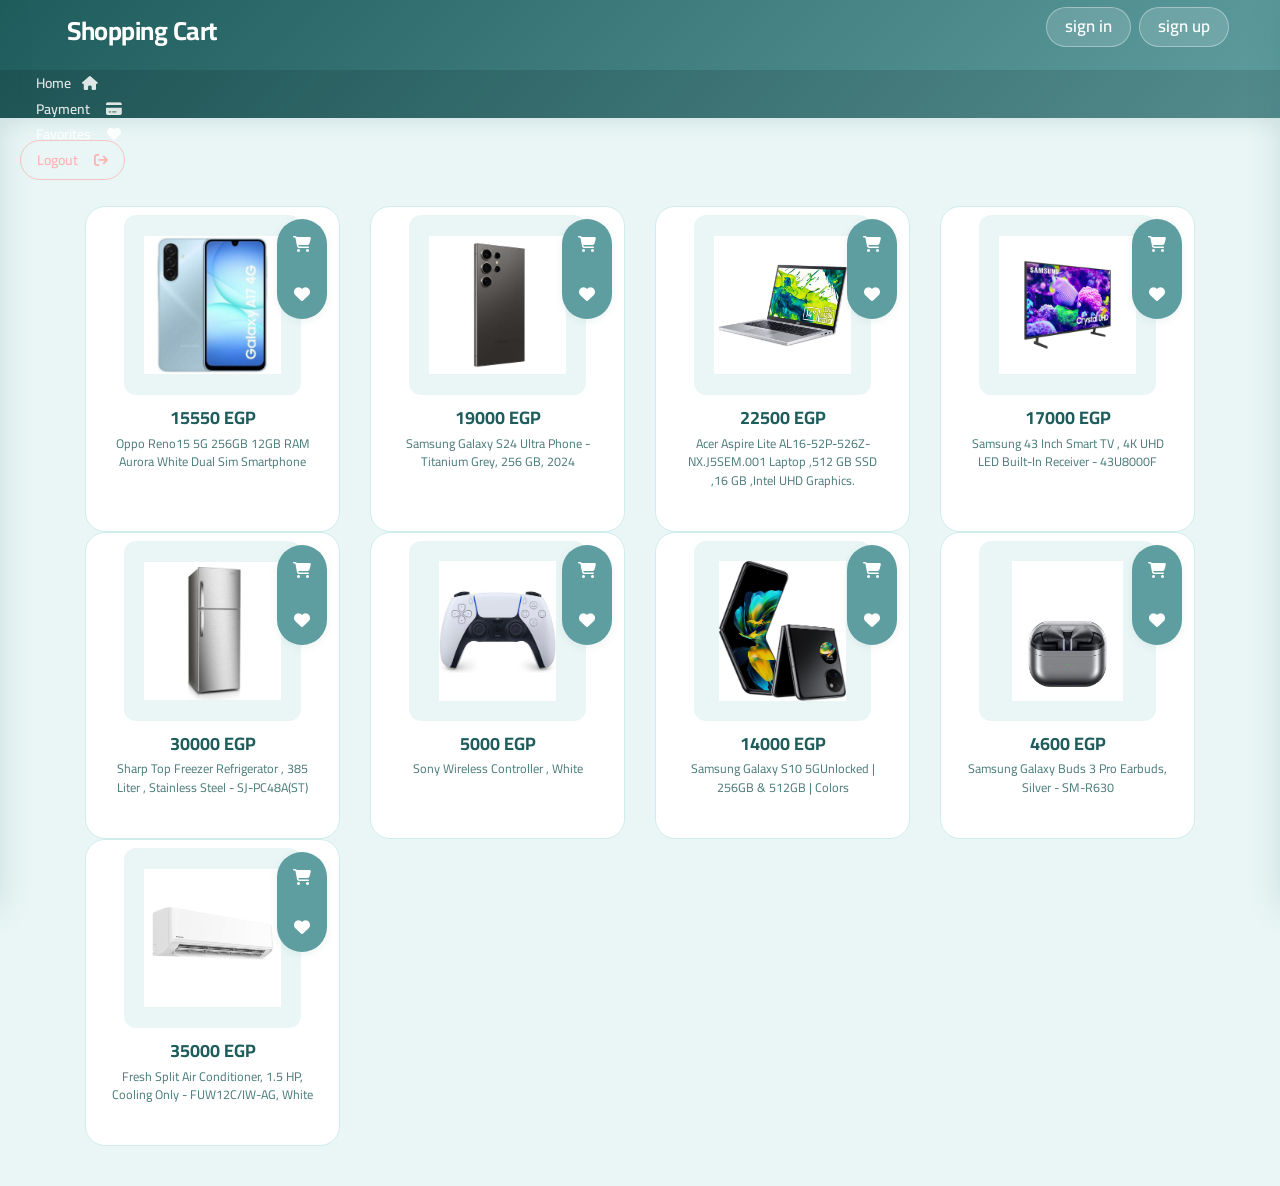
==== commit 19a313c9: "update_2" ====
--- a/index.html
+++ b/index.html
@@ -20,36 +20,36 @@
         <div class="orders-holder overflow-auto h-75">
             <div class="sidebar-head gap-3 d-flex justify-content-between mb-5 mr-3">
                 <a class="x-sign text-muted">&#10005;</a>
-                <h4>Shopping Cart</h4>
+                <h4 class="text-light">Shopping Cart</h4>
             </div>
             <div class="cart-container">
 
             </div>
         </div>
         <div class="payment-section flex-column ">
-            <hr>
             <div class=" d-flex justify-content-between">
                 <span class="TotalPrice"></span>
                 <p class="text-muted">Total Products</p>
             </div>
+            <hr>
             <a class="btn btn-info d-block  rounded-pill" href="ProductsOrdered.html">Complete the order</a>
-            <p class="text-muted">Or <a class="text-dark back-shop">&nbsp; Contain Shopping &#8594;</a></p>
+            <p class="text-muted">Or <a class="text-dark back-shop">&nbsp; Continue Shopping &#8594;</a></p>
         </div>
     </nav>
     <!-- start right side bar that appear in the phone -->
 
     <nav class="sidebar side-right h-100 position-fixed bg-white top-0 p-3">
         <div class="orders-holder overflow-auto h-75">
-            <div class="sidebar-head gap-3 d-flex justify-content-between mb-5 mr-3">
+            <div class="sidebar-head d-flex justify-content-between mb-5 mr-3">
                 <h4 class="side-right-name"></h4>
                 <a class="x-sign text-muted">&#10005;</a>
             </div>
             <ul class="side-right-container mt-3 d-flex flex-column">
-                <li><a href="index.html" class="text-info home-link">Home<i class="fa-solid fa-house ml-3"></i></a>
+                <li><a href="index.html" class="text-light home-link">Home<i class="fa-solid fa-house ml-3"></i></a>
                 </li>
-                <li><a href="ProductsOrdered.html" class="text-info ">Payment<i
+                <li><a href="ProductsOrdered.html" class="text-light">Payment<i
                             class="fa-solid fa-credit-card ml-3"></i></a></li>
-                <li><a href="Favorites.html" class="text-info ">Favorites<i
+                <li><a href="Favorites.html" class="text-light">Favorites<i
                             class="fa-solid fa-heart ml-3"></i></a></li>
                 <li><a class="text-danger LogOut">Log Out<i class="fa-solid fa-arrow-right-from-bracket ml-3"></i> </a>
                 </li>
@@ -84,7 +84,7 @@
                     </li>
                 </ul>
             </div>
-            <ul class="pages-list d-flex justify-content-center justify-content-around m-auto ">
+            <ul class="pages-list justify-content-center  m-auto ">
                 <li><a href="index.html" class="text-light home-link">Home <i class="fa-solid fa-house ml-2"></i></a></li>
                 <li><a href="ProductsOrdered.html" class="text-light">Payment<i
                             class="fa-solid fa-credit-card ml-3"></i></a></li>
--- a/css/style.css
+++ b/css/style.css
@@ -379,11 +379,13 @@
     padding: 20px 24px;
     border-bottom: 1.5px solid var(--clr-lighter);
     background: var(--clr-lightest);
+    gap: 5px;
+    border-radius: 15px;
 }
 
 .sidebar-head h4 {
     font-weight: 700;
-    color: var(--clr-darkest);
+    color: var(--clr-darkest) !important;
     font-size: 18px;
 }
 
@@ -512,6 +514,7 @@
     gap: 10px;
     height: auto !important;
     background: #fff;
+    border-radius: 15px;
     padding: 16px 20px 20px;
     border-top: 1.5px solid var(--clr-lighter);
 }
@@ -577,12 +580,13 @@
 .side-right-name {
     font-size: 18px;
     font-weight: 700;
-    color: var(--clr-darkest);
+    color: var(--clr-darkest) !important;
 }
 
 .side-right-container {
     gap: 4px !important;
     padding: 8px 0;
+    list-style: none;
 }
 
 .side-right-container li a {
@@ -593,7 +597,6 @@
     border-radius: var(--radius-sm);
     font-size: 15px !important;
     font-weight: 500;
-    color: var(--clr-dark) !important;
     transition: var(--transition);
 }
 
